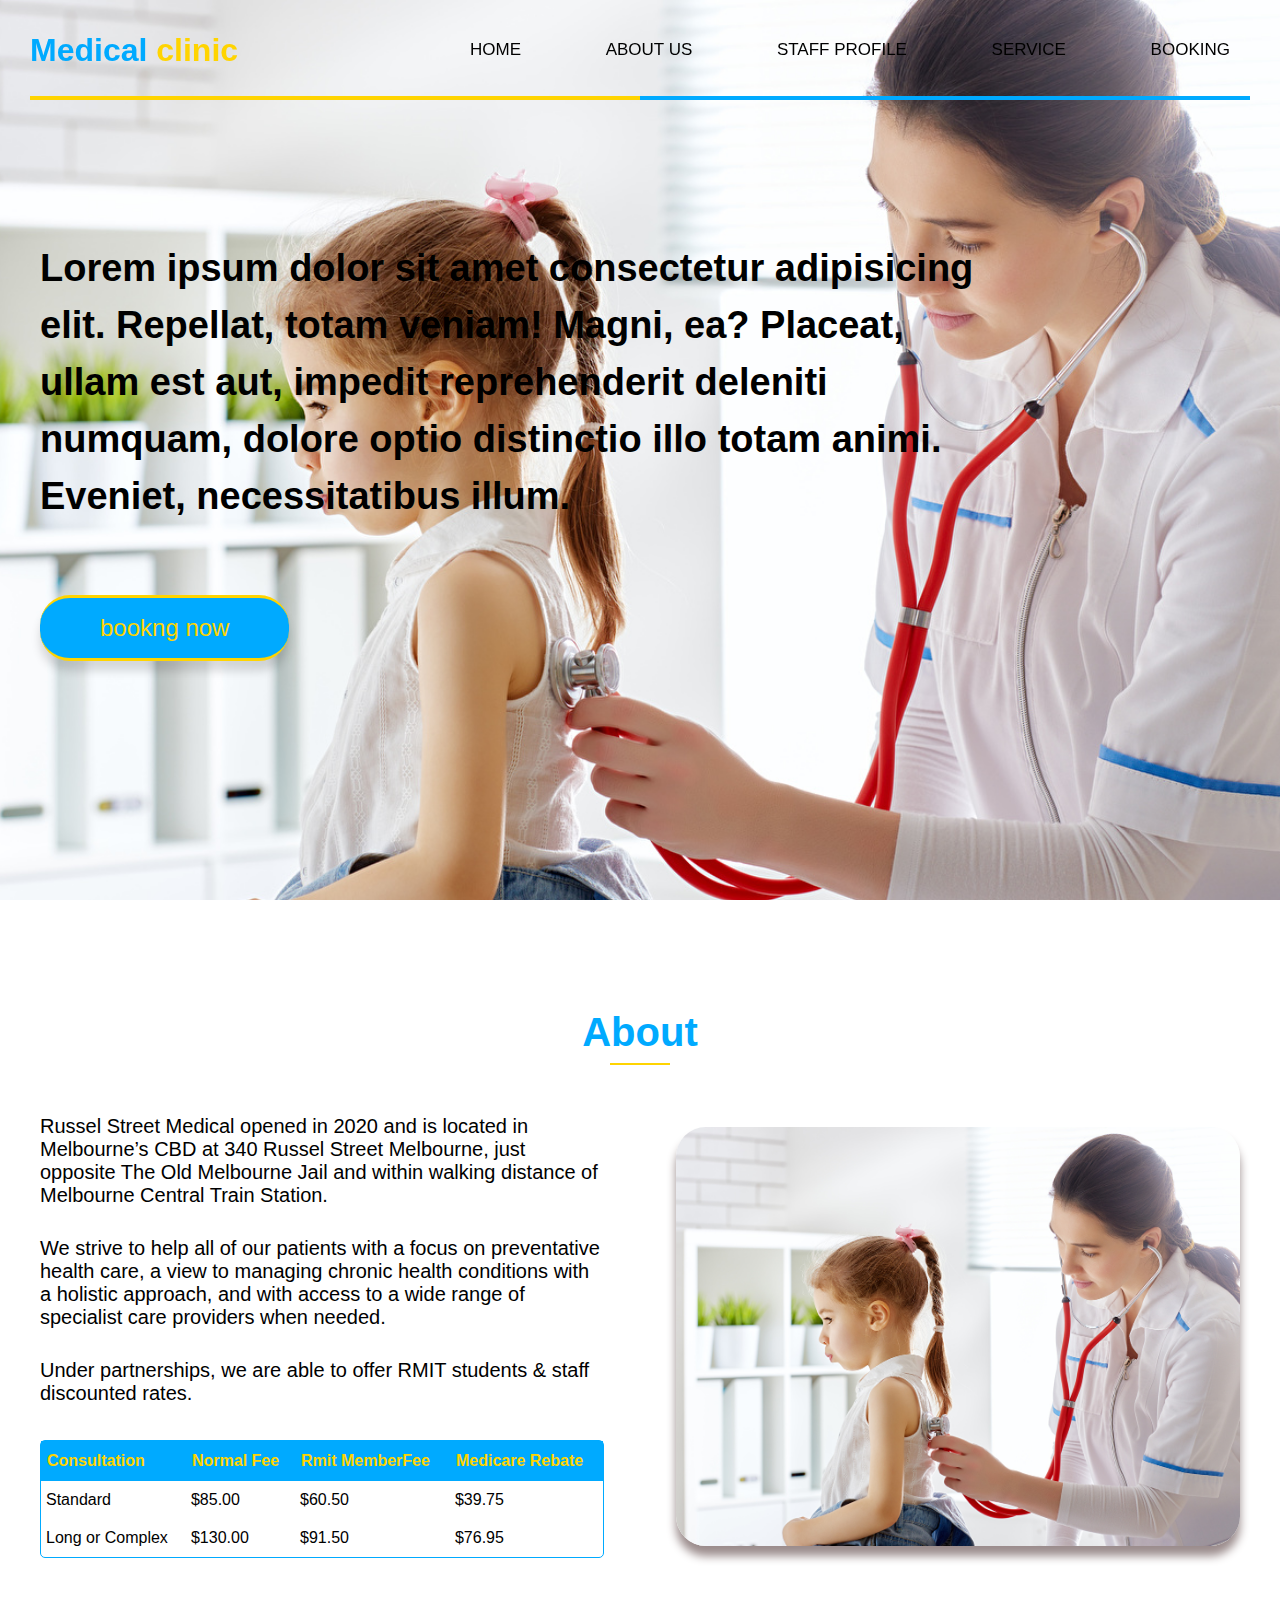
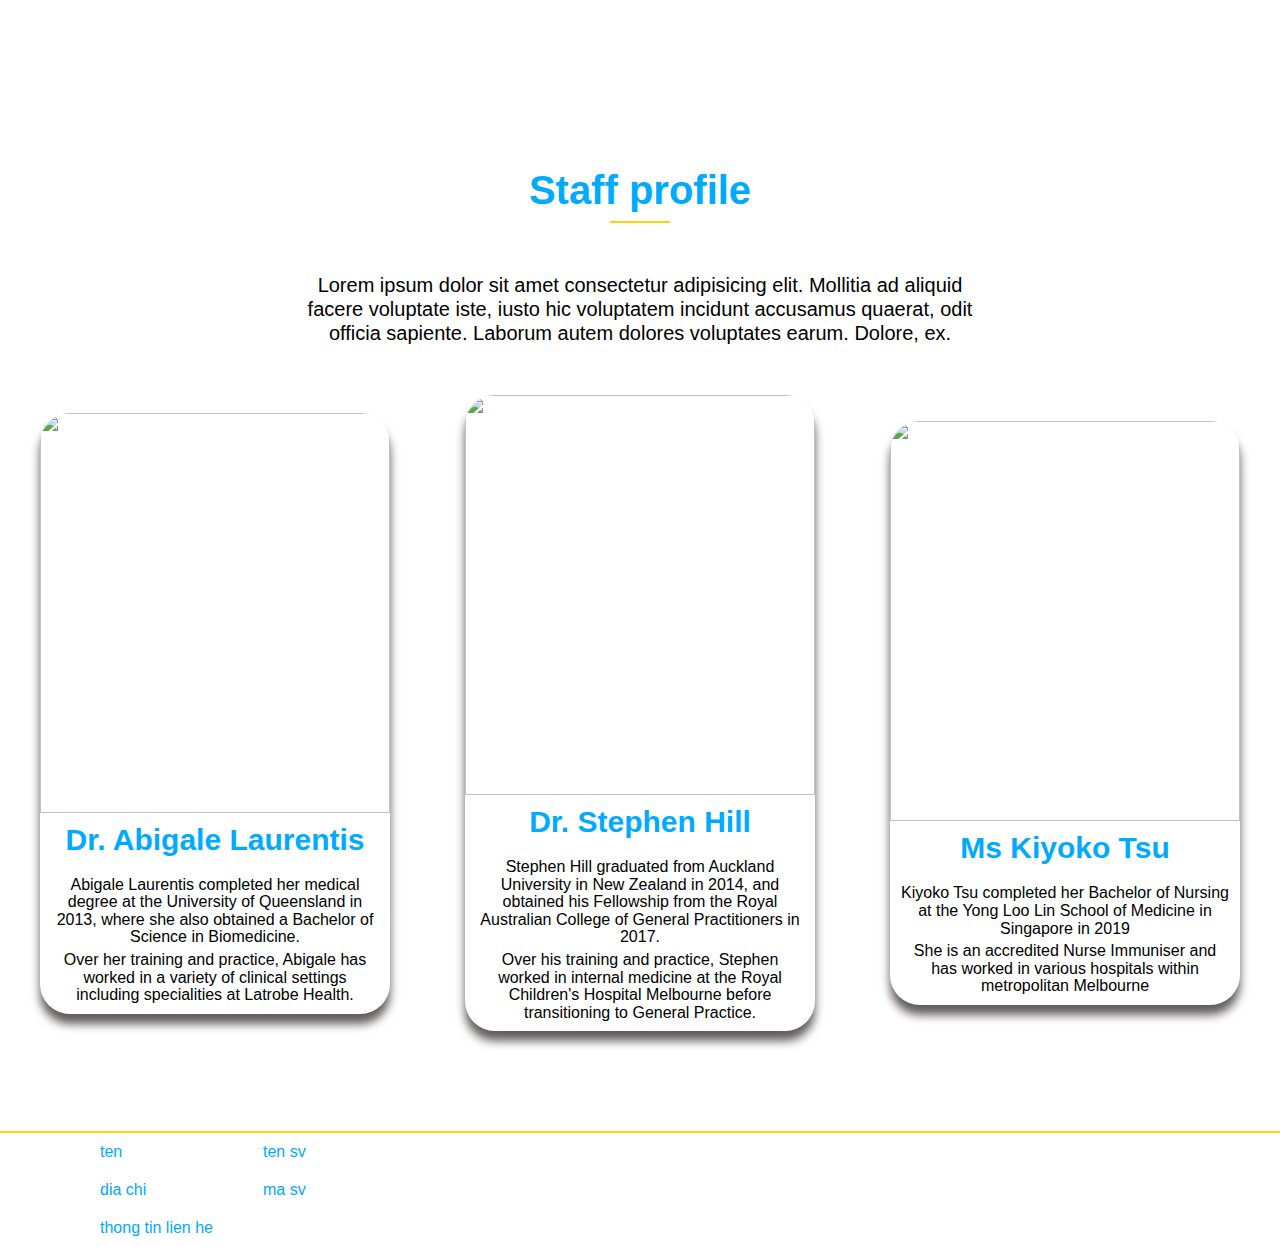
==== index.html @ 3b2c57c2 "updata" ====
<!DOCTYPE html>
<html lang="en">
<head>
    <meta charset="UTF-8">
    <meta http-equiv="X-UA-Compatible" content="IE=edge">
    <meta name="viewport" content="width=device-width, initial-scale=1.0">
    <title>Document</title>
    <link rel="stylesheet" href="./index.css">
</head>
<body>
    <header>
        <div class="header-wrapper">
            <h1 class="header-logo">
                Medical <span>clinic</span> 
            </h1>
            <ul class="header-navigation">
                <li class="header-navigation__element"><a href="" class="header-navigation__element__link">HOME</a></li>
                <li class="header-navigation__element"><a href="" class="header-navigation__element__link">ABOUT US</a></li>
                <li class="header-navigation__element"><a href="" class="header-navigation__element__link">STAFF PROFILE</a></li>
                <li class="header-navigation__element"><a href="" class="header-navigation__element__link">SERVICE</a></li>
                <li class="header-navigation__element"><a href="" class="header-navigation__element__link">BOOKING</a></li>
            </ul>
        </div>
    </header>
    <section>
        <div class="main-banner-wrapper">
            <h1>Lorem ipsum dolor sit amet consectetur adipisicing elit. Repellat, totam veniam! Magni, ea? Placeat, ullam est aut,
                impedit reprehenderit deleniti numquam, dolore optio distinctio illo totam animi. Eveniet, necessitatibus illum.</h1>
            <a href="./booking.html">bookng now</a>
        </div>
        <div class="main-about-wrapper">
            <h1 class="main-heading">About</h1>
            <div class="main-about-concept">
                <div class="main-about-concept-left">
                    <div class="main-about-concept__text">
                        <span>
                            Russel Street Medical opened in 2020 and is located in Melbourne’s CBD at 340 Russel Street
                            Melbourne, just opposite The Old Melbourne Jail and within walking distance of Melbourne Central
                            Train Station.
                        </span>
                        <span>
                            We strive to help all of our patients with a focus on preventative health care, a view to managing
                            chronic health conditions with a holistic approach, and with access to a wide range of specialist care
                            providers when needed.
                        </span>
                        <span>
                            Under partnerships, we are able to offer RMIT students & staff discounted rates.
                        </span>
                    </div>
                    <table class="main-about-concept__table">
                        <thead>
                            <tr>
                                <th>Consultation</th>
                                <th>Normal Fee</th>
                                <th>Rmit MemberFee</th>
                                <th>Medicare Rebate</th>
                            </tr>
                        </thead>
                        <tbody>
                            <tr>
                                <td>Standard</td>
                                <td>$85.00</td>
                                <td>$60.50</td>
                                <td>$39.75</td>
                            </tr>
                            <tr>
                                <td>Long or Complex</td>
                                <td>$130.00</td>
                                <td>$91.50</td>
                                <td>$76.95</td>
                            </tr>
                        </tbody>
                    </table>
                </div>
                <div class="main-about-concept-right">
                    <img src="./260528621.jpg" alt="about us" class="concept-image">
                </div>
            </div>
        </div>
        <div class="main-whoweare-wrapper">
            <h1 class="main-heading">Staff profile</h1>
            <p class="main-whoweare-title">Lorem ipsum dolor sit amet consectetur adipisicing elit. Mollitia ad aliquid facere voluptate iste, iusto hic voluptatem incidunt accusamus quaerat, odit officia sapiente. Laborum autem dolores voluptates earum. Dolore, ex.</p>
            <div class="main-whoweare-list-staff">
                <div class="staff-profile-card">
                    <img class="staff-profile-card-_image"  src="https://images.pexels.com/photos/9062164/pexels-photo-9062164.jpeg?cs=srgb&dl=pexels-alexander-zvir-9062164.jpg&fm=jpg" alt="">
                    <h3 class="staff-profile-card__name">Dr. Abigale Laurentis</h3>
                    <div class="staff-profile-card__description">
                        <span>
                            Abigale Laurentis completed her medical degree at the University of Queensland in 2013, where she
                            also obtained a Bachelor of Science in Biomedicine.
                        </span>
                        <span>
                            Over her training and practice, Abigale has worked in a variety of clinical settings including
                            specialities at Latrobe Health.
                        </span>
                    </div>
                </div>
                <div class="staff-profile-card">
                    <img class="staff-profile-card-_image"  src="https://images.pexels.com/photos/6234600/pexels-photo-6234600.jpeg?auto=compress&cs=tinysrgb&w=1260&h=750&dpr=1" alt="">
                    <h3 class="staff-profile-card__name">Dr. Stephen Hill</h3>
                    <div class="staff-profile-card__description">
                        <span>
                            Stephen Hill graduated from Auckland University in New Zealand in 2014, and obtained his 
                            Fellowship from the Royal Australian College of General Practitioners in 2017.

                        </span>
                        <span>
                            Over his training and practice, Stephen worked in internal medicine at the Royal Children's Hospital 
                            Melbourne before transitioning to General Practice.
                        </span>
                    </div>
                </div>
                <div class="staff-profile-card">
                    <img class="staff-profile-card-_image"  src="https://images.pexels.com/photos/8442283/pexels-photo-8442283.jpeg?auto=compress&cs=tinysrgb&w=1260&h=750&dpr=1" alt="">
                    <h3 class="staff-profile-card__name">Ms Kiyoko Tsu</h3>
                    <div class="staff-profile-card__description">
                        <span>
                            Kiyoko Tsu completed her Bachelor of Nursing at the Yong Loo Lin School of Medicine in Singapore in 
                            2019
                        </span>
                        <span>
                            She is an accredited Nurse Immuniser and has worked in various hospitals within metropolitan 
                            Melbourne
                        </span>
                    </div>
                </div>
            </div>
        </div>
    </section>
    <footer>
        <div class="footer-wrapper">
            <ul>
                <li>ten</li>
                <li>dia chi</li>
                <li>thong tin lien he</li>
            </ul>
            <ul>
                <li>ten sv</li>
                <li>ma sv</li>
            </ul>
        </div>
    </footer>
    <script src="./ index.js"></script>
</body>
</html>
---- index.css ----
*{
    padding: 0;
    margin: 0;
    font-family: sans-serif;
    box-sizing: border-box;
    transition: all 0.3s ease;
}
:root {
    --blue-color:#00AAFF;
    --yellow-color: #FFD400;
}
html {
    scroll-behavior: smooth;
}
body {
    overflow-x: hidden;
}
header {
    display: flex;
    flex-direction: row;
    padding: 0 30px;
    width: 100vw;
    height: 100px;
    justify-content: center;
    align-items: center;
    background-color: transparent;
    position: fixed;
    top: 0;
    left: 0;
    z-index: 999;
}
.header-wrapper{
    display: flex;
    width: 1400px;
    flex-direction: row;
    height: 100%;
    justify-content: space-between;
    align-items: center;
    position: relative;
    
}
.header-wrapper::after{
    content: '';
    display: flex;
    position: absolute;
    width: 50%;
    height:4px;
    left: 0;
    bottom: 0;
    background-color: var(--yellow-color);
}
.header-wrapper::before{
    content: '';
    display: flex;
    position: absolute;
    width: 50%;
    height:4px;
    right: 0;
    bottom: 0;
    background-color: var(--blue-color);
}
.header-logo {
    color:var(--blue-color);
    min-width: 400px;
}
.header-logo span {
    color: var(--yellow-color)
}
.header-navigation  {
    display: flex;
    margin-left: 20px;
    flex: 1;
    list-style: none;
    justify-content: space-between;
    height: 100%;
    align-items: center;
}
.header-navigation__element {
    display: flex;
    justify-content: center;
    align-items: center;
    padding: 10px 20px;
}
.header-navigation__element__link {
    font-weight: 400;
    text-decoration: none;
    color: black;
    height: 100%;
    width: 100%;
    position: relative;
    font-size: 17px;
}
.header-navigation__element__link::after {
    content: '';
    display: none;
    position: absolute;
    width: 100%;
    height:2px;
    left: 0;
    bottom: -4px;
    background-color: var(--yellow-color);
}
.header-navigation__element__link:hover {
    color: var(--blue-color);
}
.header-navigation__element__link:hover::after {
    display: flex !important;
}
.header-navigation__element__link:active {
    color: var(--yellow-color);
}
section {
    width: 100vw;
    display: flex;
    flex-direction: column;
    align-items: center;
}
.main-banner-wrapper {
    display: flex;
    flex-direction: column;
    align-items: flex-start;
    justify-content: center;
    background-image: url(./260528621.jpg);
    background-position: center;
    background-size: cover;
    background-repeat: no-repeat;
    width: 1400px;
    height: 100vh;
    padding: 100px;
    gap: 70px;
}
.main-banner-wrapper h1 {
    display: flex;
    width: 80%;
    word-wrap: break-word;
    font-size: 38px;
    color: black;
    line-height: 150%;

}
.main-banner-wrapper a {
    display: flex;
    justify-content: center;
    align-items: center;
    height: 30px;
    min-width: 200px;
    background-color: var(--blue-color);
    padding: 30px 60px;
    border-radius: 30px;
    text-decoration: none;
    color: var(--yellow-color);
    font-size: 24px;
    border-top: var(--yellow-color) 3px solid;
    border-bottom: var(--yellow-color) 3px solid;
    box-shadow: 0 10px 10px rgba(0, 0, 0, 0.144);
}
.main-whoweare-wrapper,
.main-about-wrapper {
    width: 1400px;
    padding: 100px;
    display: flex;
    flex-direction: column;
    align-items: center;
    gap:50px;
}
.main-about-concept {
    display: flex;
    width: 100%;
    gap: 35px;
    justify-content: space-between;
    align-items: center;
}
.main-heading {
    font-size: 40px;
    color:  var(--blue-color);
    padding: 10px 0;
    position: relative;
}
.main-heading::after {
    content: '';
    position: absolute;
    height: 2px;
    width: 60px;
    background-color: var(--yellow-color);
    bottom: 0;
    left: 50%;
    transform: translateX(-50%);
}
.main-about-concept-left {
    width: 47%;
    flex-direction: column;
    display: flex;
    gap: 35px;
}
.main-about-concept__text {
    display: flex;
    flex-direction: column;
    justify-content: flex-start;
    align-items: flex-start;
    gap:30px;
    font-size: 20px;
}
.main-about-concept-right{
    width: 47%;
    flex-direction: column;
    display: flex;
    gap: 35px;
    border-radius: 30px;
    overflow: hidden;
    box-shadow: 0px 10px 10px #9b8c8c;
}
.main-about-concept-right img {
    height: 100%;
    width: 100%;
}
.main-about-concept-right:hover {
    transform: scale(1.1);
}
table {
    border-radius: 5px;
}
table, th, td {
    border:1px solid var(--blue-color);
    border-spacing: 0px;
}
th {
    padding:  10px 5px;
    background-color: var(--blue-color);
    color: var(--yellow-color);
    text-align: left;
}
td {
    padding: 10px 5px;
}
.main-whoweare-title {
    width: 700px;
    text-align: center;
    font-size: 20px;
    line-height: 120%;
}
.main-whoweare-list-staff {
    width: 100%;
    display: flex;
    justify-content: space-between;
    align-items: center;
}
.staff-profile-card {
    width: 350px;
    overflow: hidden;
    display: flex;
    flex-direction: column;
    gap: 10px;
    overflow: hidden;
    border-radius: 30px;
    box-shadow: 0 10px 10px rgb(99, 94, 94);
}
.staff-profile-card-_image {
    width: 100%;
    height: 400px;
}
.staff-profile-card__name {
    text-align: center;
    padding: 0 10px;
    color: var(--blue-color);
    line-height: 110%;
    font-size: 30px;
}
.staff-profile-card__description {
    text-align: center;
    padding: 10px 10px;
    line-height: 110%;
    display: flex;
    flex-direction: column;
    gap: 5px;
}
.staff-profile-card:hover {
    box-shadow: 0px 10px 10px var(--yellow-color);
}
footer {
    display: flex;
    width: 100vw;
    height: 100px;
    justify-content: center;
    align-items: center;
    border-top: 2px solid var(--yellow-color);
    position: absolute;
}
.footer-wrapper {
    width: 1400px;
    padding:  0 100px;
    display: flex;
    align-items: flex-start;
    height: 100%;
}
.footer-wrapper ul {
    list-style: none;
}
.footer-wrapper ul:last-child {
    margin-left: 50px;
}
.footer-wrapper ul li {
    padding: 10px 0;
    color: var(--blue-color);
}
.main-booking {
    display: flex;
    justify-content: center;
    align-items: center;
    padding: 200px 0;

}

.main-booking table {
    border-radius: 50px;
    width: 800px;
    overflow: hidden;
    padding: 30px;
    background-color: var(--blue-color);
    color: var(--yellow-color);
    box-shadow: 0px 10px 10px rgba(0, 0, 0, 0.274);
}
.main-booking th, td {
    border:none;
    border-spacing: 0px;
}
.main-booking tr {
   margin: 10px 0;
}
.main-booking td:last-child {
    padding: 10px 5px;
    width: 70%;
}
#pid {
    height: 100%;
    width: 100%;
    display: flex;
    padding: 10px 16px;
    border-radius: 10px;
    border: none;
    outline: none;
    box-shadow: 0px 10px 10px rgba(0, 0, 0, 0.233);
}
.advice {
    display: none;
    font-size: 20px;
}

#submitbtn {
    display: flex;
    width: 170px;
    justify-content: center;
    align-items: center;
    height: 40px;
    color: var(--blue-color);
    background-color: var(--yellow-color);
    border: none;
    border-radius: 10px;
    box-shadow: 0px 10px 10px rgba(0, 0, 0, 0.233);
}
.time {
    display: flex;
}
.checkbox {
    opacity: 0;
}
.pillgroup {
    display: flex;
    background-color: var(--yellow-color);
    border: var(--blue-color);
    color: var(--blue-color);
    box-shadow: 0px 0px 10px rgba(0, 0, 0, 0.233);
    border-radius: 10px;
    overflow: hidden;
}
.pillgroup__element {
    padding:  10px;
    display: block;
    min-width: 100px;
    cursor: pointer;
}
.pillgroup__element.active {
    background-color: var(--blue-color);
    color: var(--yellow-color);
}


@media screen and (min-width: 800px) and (max-width: 1200px) {
    header {
        padding: 0;
        width: 100vw;
    }
    .header-logo {
        min-width: 150px;
    }
    .header-wrapper {
        display: flex;
        width: 800px;
    }
    .header-navigation__element {
        padding: 0 10px;
    }
    .main-whoweare-list-staff {
        width: 800px;
    }
    .main-banner-wrapper,
    .footer-wrapper,
    .main-about-wrapper ,
    .main-whoweare-wrapper{
        padding: 50px 0;
        width: 800px;
    }
    .main-banner-wrapper h1 {
        width: 80%;
        margin-top: 10px;
        font-size: 24px;
    }
    .main-banner-wrapper {
        padding: 0 50px;
    }
    .main-about-concept__text {
        gap: 8px;
        font-size: 15px;
    }
    .main-about-concept-right {
        width: 47%;
        height: 400px;
    }
    .main-whoweare-wrapper, .main-about-wrapper {
        gap: 22px;
    }
    .main-whoweare-title {
        width: 546px;
        font-size: 16px;
    }
    .staff-profile-card {
        width: 260px;
    }
    .staff-profile-card__name {
        font-size: 21px;
    }
    .staff-profile-card__description {
        font-size: 15px;
    }
    .staff-profile-card-_image {
        height: 200px;
    }
    footer {
        height: 100px;
    }
    .footer-wrapper {
        padding: 0 10px;
    }
}
@media screen and (max-width: 800px) {
    .header-wrapper {
        flex-direction: column;
        padding: 10px 0;
        width: 100vw;
        gap:5px;
    }
    .header-navigation__element__link {
        font-size: 10px;
    }
    .main-banner-wrapper h1 {
        font-size: 15px;
        width: 100%;
    }
    .main-banner-wrapper,
    .footer-wrapper,
    .main-about-wrapper ,
    .main-whoweare-wrapper{
        padding: 50px 0;
        width: 100vw;
    }
    .main-about-concept {
        flex-direction: column-reverse;
    }
    .main-whoweare-title {
        width: 319px;
        font-size: 10px;
    }
    .staff-profile-card-_image{
        height: 400px;
    }
    .main-about-concept-left,
    .main-about-concept-right {
        width: 100%;
    }
    .main-about-concept-left {
        padding: 0 10px;
    }
    .main-whoweare-list-staff {
        width: 100%;
        flex-direction: column;
        gap: 35px;
    }
    .staff-profile-card {
        width: 100%;
    }
    .staff-profile-card-_image {
        height: 300px;
    }
    .main-banner-wrapper {
        width: 100%;
        padding: 50px 40px;
    }
    .main-booking >table {
        width: 100%;
        padding: 0px;
        border-radius: 0;
    }
    .main-booking  {
        padding: 100px 0;
    }
    
    .main-booking > td {
        border:none;
        border-spacing: 0px;
        display: flex;
        width: 100%;
        justify-content: center;
        align-items: center;
        width: 100%;

    }
    .main-booking > tr {
       display: flex !important;
       flex-direction: column;
       width: 100%;
       align-items: center;
    }
    #pid {
        width: 100%;
    }
    .main-booking td:last-child {
        padding: 0;
    }
    footer {
        position: relative;
    }
    .header-logo {
        width: 319px;
        display: flex;
        align-items: center;
        justify-content: center;
    }
    .header-navigation {
       
        margin-left: 0px;
        width: 100%;
    }
    .header-navigation__element {
        
        padding: 10px ;
    }
}
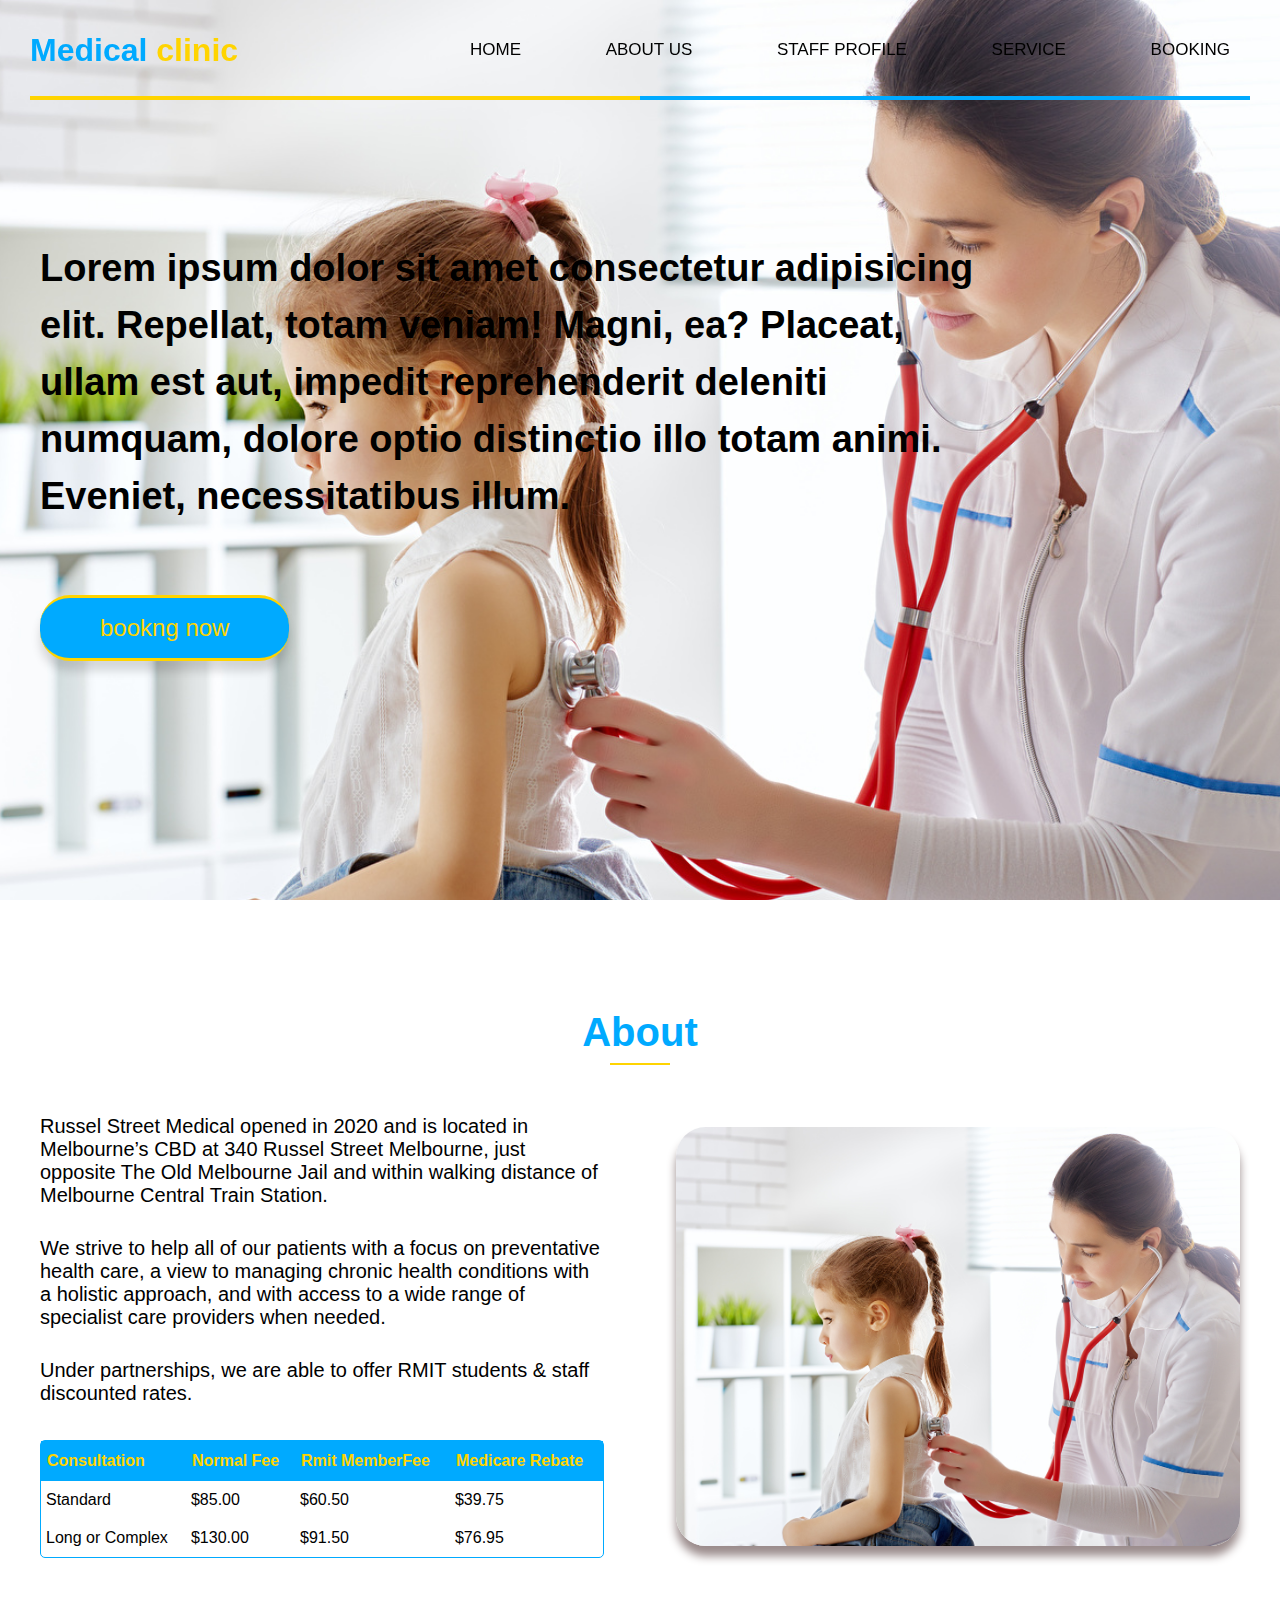
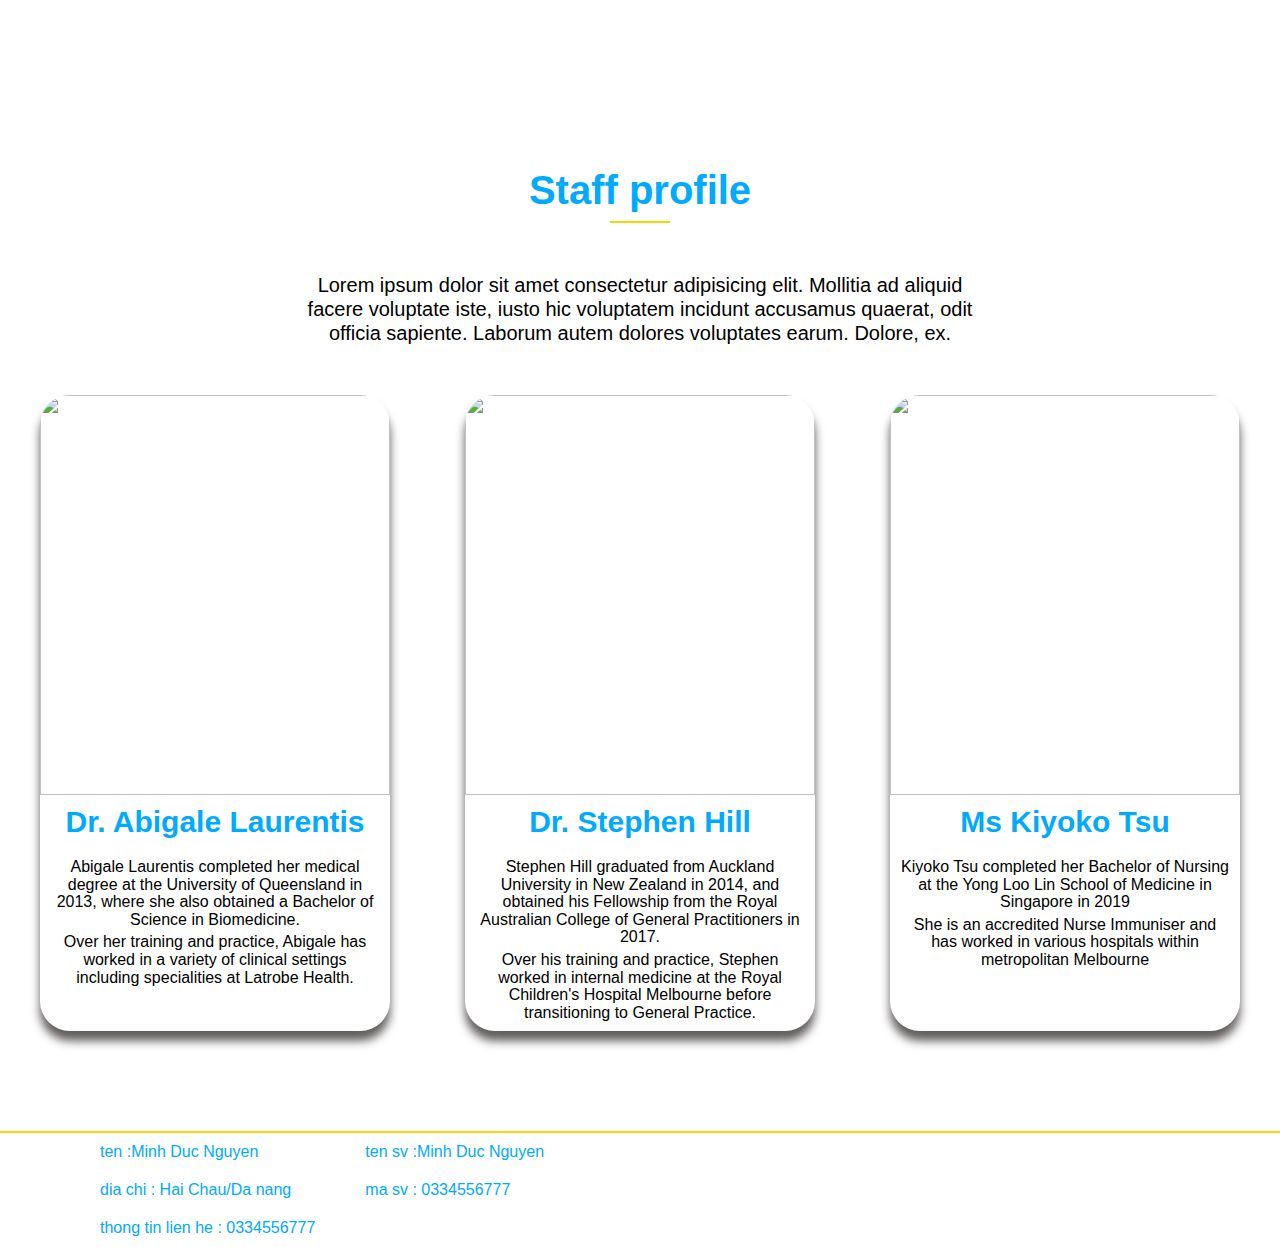
==== commit db0910cb: "secondary" ====
--- a/index.html
+++ b/index.html
@@ -130,13 +130,13 @@
     <footer>
         <div class="footer-wrapper">
             <ul>
-                <li>ten</li>
-                <li>dia chi</li>
-                <li>thong tin lien he</li>
+                <li>ten :Minh Duc Nguyen</li>
+                <li>dia chi : Hai Chau/Da nang</li>
+                <li>thong tin lien he : 0334556777</li>
             </ul>
             <ul>
-                <li>ten sv</li>
-                <li>ma sv</li>
+                <li>ten sv :Minh Duc Nguyen</li>
+                <li>ma sv : 0334556777</li>
             </ul>
         </div>
     </footer>
--- a/index.css
+++ b/index.css
@@ -1,3 +1,4 @@
+@import url('https://fonts.googleapis.com/css2?family=Poppins:wght@100;200;300;400;500;600;700&display=swap');
 *{
     padding: 0;
     margin: 0;
@@ -11,6 +12,8 @@
 }
 html {
     scroll-behavior: smooth;
+    font-family: 'Poppins', sans-serif ;
+    font-weight: 400;
 }
 body {
     overflow-x: hidden;
@@ -242,7 +245,7 @@
     width: 100%;
     display: flex;
     justify-content: space-between;
-    align-items: center;
+    align-items: stretch;
 }
 .staff-profile-card {
     width: 350px;
@@ -253,8 +256,10 @@
     overflow: hidden;
     border-radius: 30px;
     box-shadow: 0 10px 10px rgb(99, 94, 94);
+   
 }
 .staff-profile-card-_image {
+    object-fit: cover;
     width: 100%;
     height: 400px;
 }
@@ -543,6 +548,8 @@
         display: flex;
         align-items: center;
         justify-content: center;
+        
+        
     }
     .header-navigation {
        
